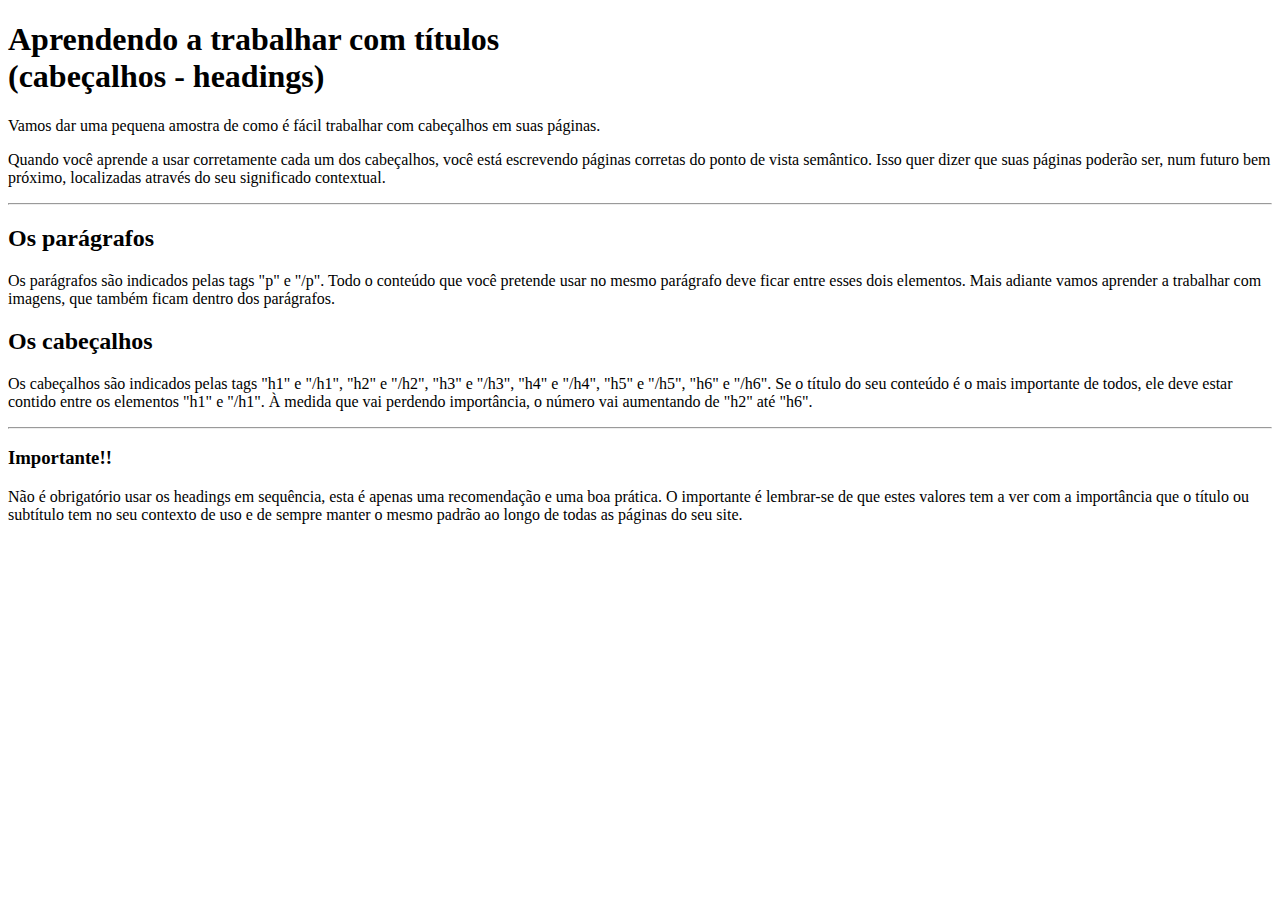
==== Atividade_1/index.html @ 020812af "Commit inicial" ====
<!DOCTYPE html>
<html lang="pt_br">

<head>
    <meta charset="UTF-8">
    <meta name="viewport" content="width=device-width, initial-scale=1.0">
    <title>Primeira Atividade</title>
</head>

<body>
    <h1>Aprendendo a trabalhar com títulos <br />
        (cabeçalhos - headings)</h1>
    <p>Vamos dar uma pequena amostra de como é fácil trabalhar com cabeçalhos em suas páginas.</p>
    <p>Quando você aprende a usar corretamente cada um dos cabeçalhos, você está escrevendo páginas corretas do ponto de
        vista semântico. Isso quer dizer que suas páginas poderão ser, num futuro bem próximo, localizadas através do
        seu significado contextual.</p>
    <hr>
    <h2>Os parágrafos </h2>
    <p>Os parágrafos são indicados pelas tags "p" e "/p". Todo o conteúdo que você pretende usar no mesmo parágrafo deve
        ficar entre esses dois elementos. Mais adiante vamos aprender a trabalhar com imagens, que também ficam dentro
        dos parágrafos. </p>
    <h2>Os cabeçalhos</h2>
    <p>Os cabeçalhos são indicados pelas tags "h1" e "/h1", "h2" e "/h2", "h3" e "/h3", "h4" e "/h4", "h5" e "/h5", "h6"
        e "/h6". Se o título do seu conteúdo é o mais importante de todos, ele deve estar contido entre os elementos
        "h1" e "/h1". À medida que vai perdendo importância, o número vai aumentando de "h2" até "h6".</p>
    <hr>
    <h3>Importante!!</h3>
    <p>Não é obrigatório usar os headings em sequência, esta é apenas uma recomendação e uma boa prática. O importante é
        lembrar-se de que estes valores tem a ver com a importância que o título ou subtítulo tem no seu contexto de uso
        e de sempre manter o mesmo padrão ao longo de todas as páginas do seu site.</p>
</body>

</html>
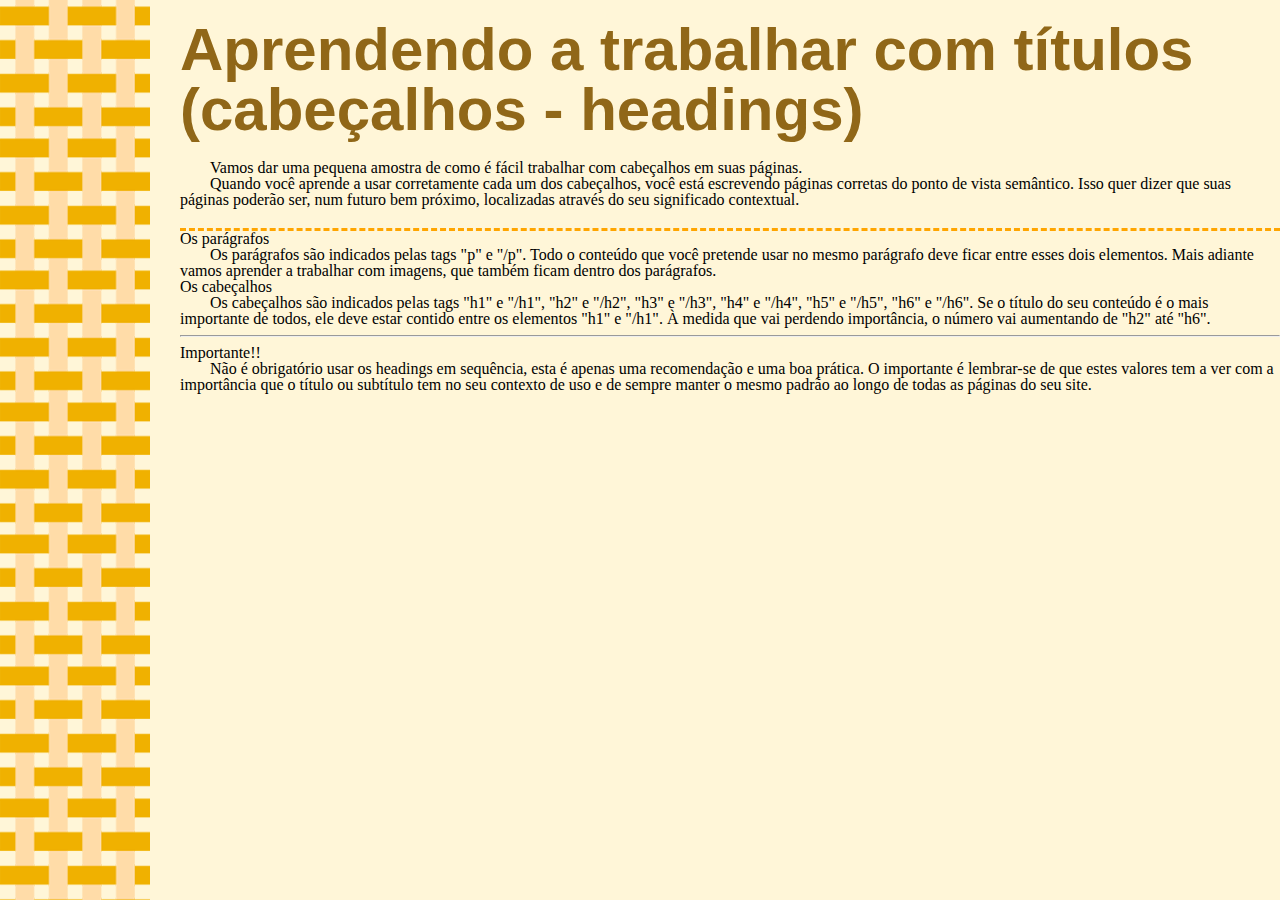
==== commit 2b318deb: "Desenvolvimento da primeira atv" ====
--- a/Atividade_1/index.html
+++ b/Atividade_1/index.html
@@ -4,6 +4,8 @@
 <head>
     <meta charset="UTF-8">
     <meta name="viewport" content="width=device-width, initial-scale=1.0">
+    <link rel="stylesheet" href="./CSS/reset.css">
+    <link rel="stylesheet" href="./CSS/style.css">
     <title>Primeira Atividade</title>
 </head>
 
@@ -11,10 +13,9 @@
     <h1>Aprendendo a trabalhar com títulos <br />
         (cabeçalhos - headings)</h1>
     <p>Vamos dar uma pequena amostra de como é fácil trabalhar com cabeçalhos em suas páginas.</p>
-    <p>Quando você aprende a usar corretamente cada um dos cabeçalhos, você está escrevendo páginas corretas do ponto de
+    <p class="linha">Quando você aprende a usar corretamente cada um dos cabeçalhos, você está escrevendo páginas corretas do ponto de
         vista semântico. Isso quer dizer que suas páginas poderão ser, num futuro bem próximo, localizadas através do
         seu significado contextual.</p>
-    <hr>
     <h2>Os parágrafos </h2>
     <p>Os parágrafos são indicados pelas tags "p" e "/p". Todo o conteúdo que você pretende usar no mesmo parágrafo deve
         ficar entre esses dois elementos. Mais adiante vamos aprender a trabalhar com imagens, que também ficam dentro
--- a/Atividade_1/CSS/style.css
+++ b/Atividade_1/CSS/style.css
@@ -0,0 +1,22 @@
+body{
+    background-image: url("./../ex01/cabecalhos_back.png");
+    background-repeat: repeat-y;   
+    background-color: #fff6d8;
+    margin-left: 180px;            
+}
+h1{
+    font-family: Arial, Helvetica, sans-serif;    
+    font-size: 60px;
+    font-weight: bolder;
+    color: #906718;
+    margin: 20px 20px 20px 0px;
+}
+
+p{
+    text-indent: 30px;
+}
+
+.linha{
+    border-bottom: 3px dashed orange;
+    padding-bottom: 20px;
+}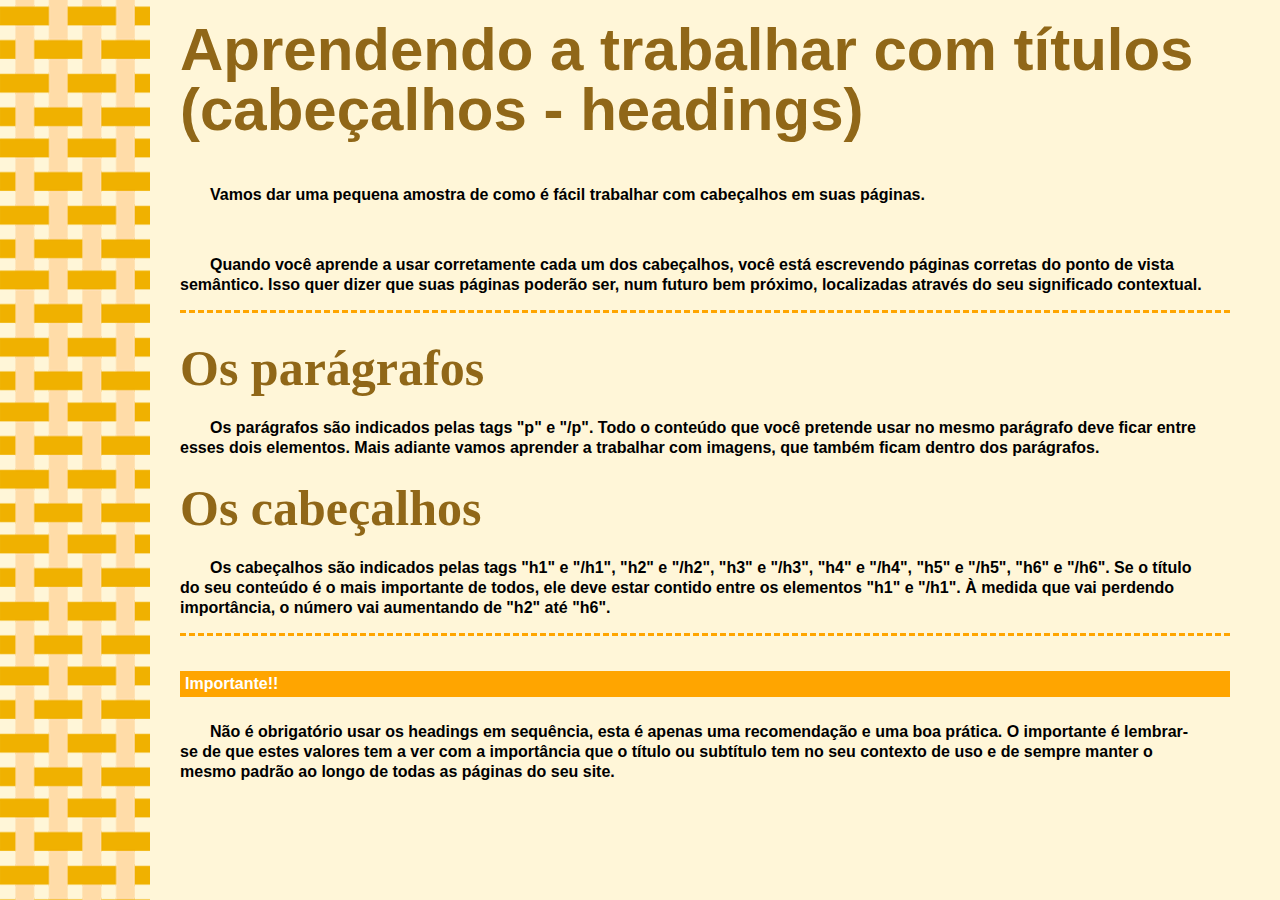
==== commit d3ba9667: "Resolução da ATV_1" ====
--- a/Atividade_1/index.html
+++ b/Atividade_1/index.html
@@ -16,15 +16,14 @@
     <p class="linha">Quando você aprende a usar corretamente cada um dos cabeçalhos, você está escrevendo páginas corretas do ponto de
         vista semântico. Isso quer dizer que suas páginas poderão ser, num futuro bem próximo, localizadas através do
         seu significado contextual.</p>
-    <h2>Os parágrafos </h2>
+    <h2 id="paragrafo">Os parágrafos </h2>
     <p>Os parágrafos são indicados pelas tags "p" e "/p". Todo o conteúdo que você pretende usar no mesmo parágrafo deve
         ficar entre esses dois elementos. Mais adiante vamos aprender a trabalhar com imagens, que também ficam dentro
         dos parágrafos. </p>
     <h2>Os cabeçalhos</h2>
-    <p>Os cabeçalhos são indicados pelas tags "h1" e "/h1", "h2" e "/h2", "h3" e "/h3", "h4" e "/h4", "h5" e "/h5", "h6"
+    <p class="linha">Os cabeçalhos são indicados pelas tags "h1" e "/h1", "h2" e "/h2", "h3" e "/h3", "h4" e "/h4", "h5" e "/h5", "h6"
         e "/h6". Se o título do seu conteúdo é o mais importante de todos, ele deve estar contido entre os elementos
         "h1" e "/h1". À medida que vai perdendo importância, o número vai aumentando de "h2" até "h6".</p>
-    <hr>
     <h3>Importante!!</h3>
     <p>Não é obrigatório usar os headings em sequência, esta é apenas uma recomendação e uma boa prática. O importante é
         lembrar-se de que estes valores tem a ver com a importância que o título ou subtítulo tem no seu contexto de uso
--- a/Atividade_1/CSS/style.css
+++ b/Atividade_1/CSS/style.css
@@ -2,7 +2,8 @@
     background-image: url("./../ex01/cabecalhos_back.png");
     background-repeat: repeat-y;   
     background-color: #fff6d8;
-    margin-left: 180px;            
+    margin-left: 180px;
+    margin-right: 50px;            
 }
 h1{
     font-family: Arial, Helvetica, sans-serif;    
@@ -14,9 +15,35 @@
 
 p{
     text-indent: 30px;
+    font-family: Verdana, Geneva, Tahoma, sans-serif;
+    padding: 25px;
+    padding-left: 0px;
+    font-weight: 600;
+    line-height: 20px;
+    
+}
+
+h2 {
+    font-size: 50px;
+    color: #906718;
+    font-weight: bolder;
+}
+
+h3 {
+    font-family: Verdana, Geneva, Tahoma, sans-serif;
+    font-weight: bolder;
+    margin-top: 35px;
+    background-color: #ffa500;
+    color: #ffffff;
+    padding: 5px;
+    
 }
 
 .linha{
     border-bottom: 3px dashed orange;
-    padding-bottom: 20px;
-}+    padding-bottom: 15px;
+}
+
+#paragrafo {
+    padding-top: 30px;   
+}
